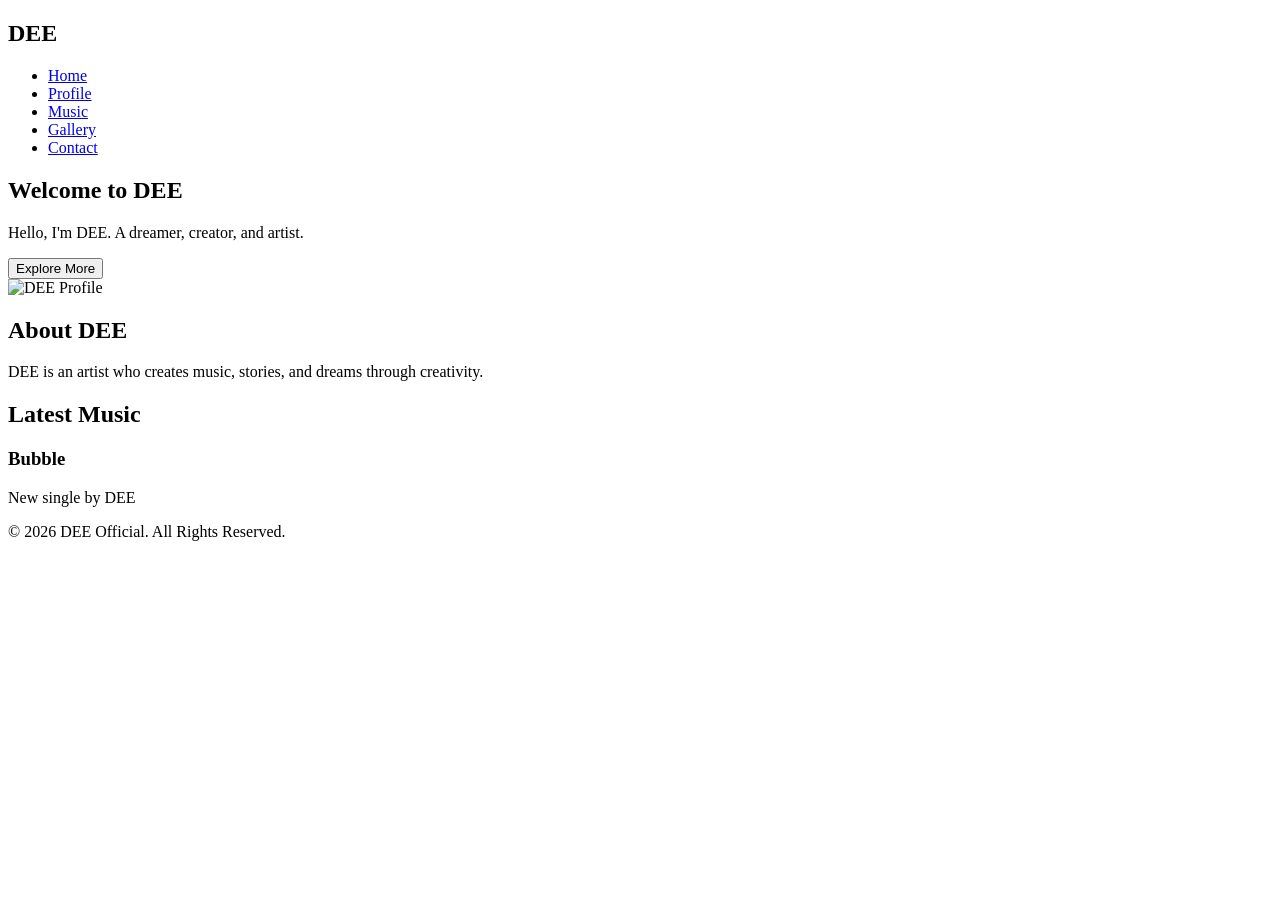
==== dee.html @ 7d41ad62 "Create dee.html homepage" ====
<!DOCTYPE html>
<html lang="en">
<head>
    <meta charset="UTF-8">
    <meta name="viewport" content="width=device-width, initial-scale=1.0">
    <title>DEE Official</title>

    <!-- Hubungkan ke CSS -->
    <link rel="stylesheet" href="style.css">
</head>

<body>

    <!-- Navbar -->
    <header>
        <nav>
            <h1>DEE</h1>

            <ul>
                <li><a href="#">Home</a></li>
                <li><a href="#">Profile</a></li>
                <li><a href="#">Music</a></li>
                <li><a href="#">Gallery</a></li>
                <li><a href="#">Contact</a></li>
            </ul>
        </nav>
    </header>


    <!-- Hero Section -->
    <section class="hero">

        <div class="hero-text">
            <h2>Welcome to DEE</h2>

            <p>
                Hello, I'm DEE. 
                A dreamer, creator, and artist.
            </p>

            <button>
                Explore More
            </button>
        </div>


        <div class="hero-image">
            <img src="dee.png" alt="DEE Profile">
        </div>

    </section>



    <!-- About Preview -->
    <section class="about">

        <h2>About DEE</h2>

        <p>
            DEE is an artist who creates music, stories,
            and dreams through creativity.
        </p>

    </section>



    <!-- Music Preview -->
    <section class="music">

        <h2>Latest Music</h2>

        <div class="music-card">

            <h3>Bubble</h3>
            <p>New single by DEE</p>

        </div>

    </section>



    <!-- Footer -->
    <footer>

        <p>
            © 2026 DEE Official. All Rights Reserved.
        </p>

    </footer>


</body>
  </html>
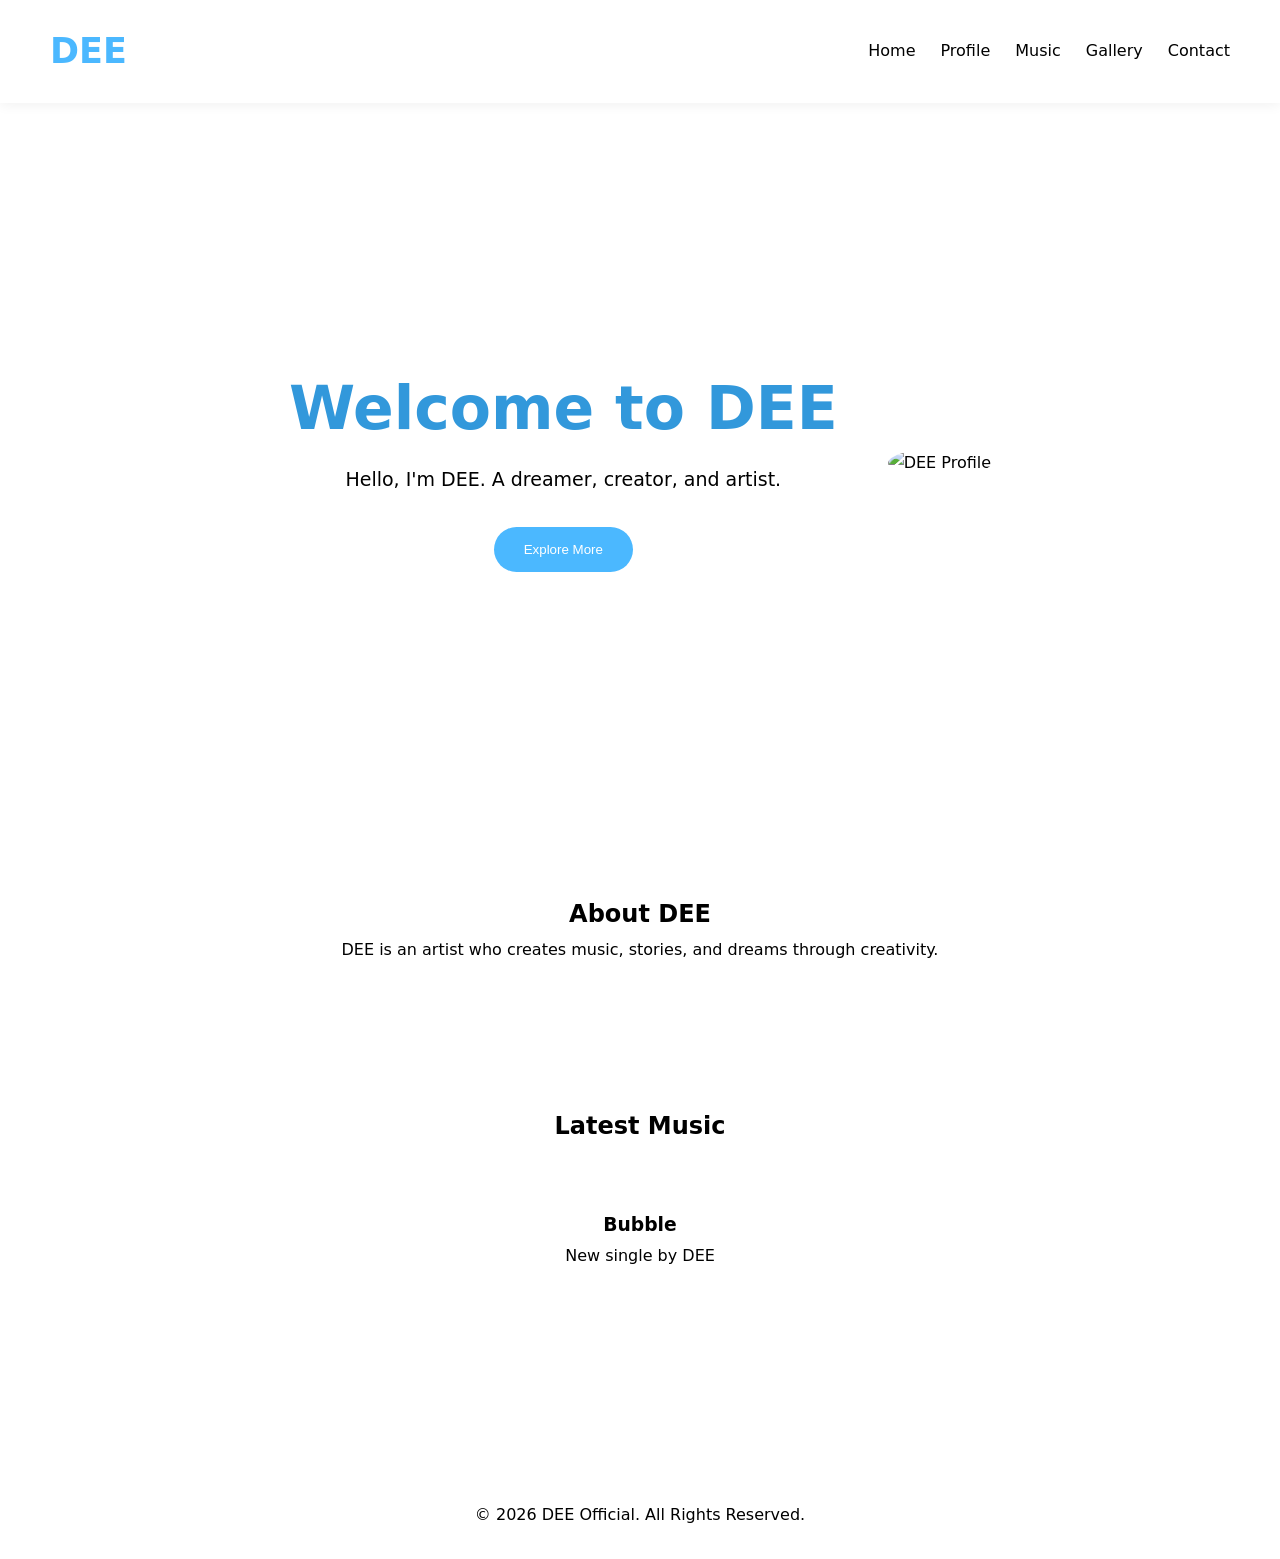
==== commit a1203ef4: "Connect dee.html to style.css" ====
--- a/dee.html
+++ b/dee.html
@@ -6,7 +6,7 @@
     <title>DEE Official</title>
 
     <!-- Hubungkan ke CSS -->
-    <link rel="stylesheet" href="style.css">
+    <link rel="stylesheet" href="css/style.css">
 </head>
 
 <body>
--- a/css/style.css
+++ b/css/style.css
@@ -0,0 +1,424 @@
+/* Reset */
+* {
+    margin: 0;
+    padding: 0;
+    box-sizing: border-box;
+}
+
+
+body {
+    font-family: Arial, sans-serif;
+    background: linear-gradient(#dff6ff, #ffffff);
+    color: #333;
+}
+
+
+/* Navbar */
+
+header {
+    padding: 20px 50px;
+}
+
+
+nav {
+    display: flex;
+    justify-content: space-between;
+    align-items: center;
+}
+
+
+nav h1 {
+    font-size: 35px;
+    color: #4bb8ff;
+}
+
+
+nav ul {
+    display: flex;
+    gap: 25px;
+    list-style: none;
+}
+
+
+nav a {
+    text-decoration: none;
+    color: #333;
+    font-weight: bold;
+}
+
+
+/* Hero */
+
+.hero {
+    min-height: 80vh;
+    display: flex;
+    justify-content: center;
+    align-items: center;
+    gap: 50px;
+    padding: 50px;
+}
+
+
+.hero-text h2 {
+    font-size: 60px;
+    color: #3298db;
+}
+
+
+.hero-text p {
+    margin-top: 20px;
+    font-size: 20px;
+}
+
+
+button {
+    margin-top: 30px;
+    padding: 15px 30px;
+    border: none;
+    border-radius: 30px;
+    background: #4bb8ff;
+    color: white;
+    cursor: pointer;
+}
+
+
+/* Image */
+
+.hero-image img {
+    width: 300px;
+    height: 300px;
+    object-fit: cover;
+    border-radius: 50%;
+}
+
+
+/* Section */
+
+section {
+    padding: 60px;
+    text-align: center;
+}
+
+
+.music-card {
+    margin-top: 30px;
+    background: white;
+    padding: 30px;
+    border-radius: 20px;
+}
+
+
+/* Footer */
+
+footer {
+    text-align: center;
+    padding: 20px;
+}body{
+
+background:var(--background);
+
+color:var(--text);
+
+font-family:
+"Inter",
+system-ui,
+sans-serif;
+
+line-height:1.8;
+
+}
+
+/* ==========================
+      Container
+========================== */
+
+.container{
+
+width:min(1100px,92%);
+
+margin:auto;
+
+}
+
+/* ==========================
+      Header
+========================== */
+
+header{
+
+background:var(--surface);
+
+box-shadow:0 2px 12px rgba(0,0,0,.06);
+
+position:sticky;
+
+top:0;
+
+z-index:999;
+
+}
+
+.navbar{
+
+display:flex;
+
+justify-content:space-between;
+
+align-items:center;
+
+padding:18px 0;
+
+}
+
+.logo{
+
+font-size:30px;
+
+font-weight:700;
+
+letter-spacing:-1px;
+
+color:var(--primary);
+
+text-decoration:none;
+
+}
+
+nav{
+
+display:flex;
+
+gap:30px;
+
+}
+
+nav a{
+
+text-decoration:none;
+
+color:var(--text);
+
+font-weight:500;
+
+transition:.25s;
+
+}
+
+nav a:hover{
+
+color:var(--primary);
+
+}
+
+/* ==========================
+      Hero
+========================== */
+
+.hero{
+
+padding:90px 0;
+
+text-align:center;
+
+}
+
+.hero h1{
+
+font-size:56px;
+
+margin-bottom:20px;
+
+}
+
+.hero p{
+
+max-width:700px;
+
+margin:auto;
+
+font-size:19px;
+
+color:var(--text-secondary);
+
+}
+
+/* ==========================
+      Search
+========================== */
+
+.search-box{
+
+margin-top:45px;
+
+display:flex;
+
+justify-content:center;
+
+}
+
+.search-box input{
+
+width:100%;
+
+max-width:520px;
+
+padding:18px 22px;
+
+font-size:17px;
+
+border-radius:14px;
+
+border:1px solid var(--border);
+
+outline:none;
+
+background:white;
+
+transition:.25s;
+
+}
+
+.search-box input:focus{
+
+border-color:var(--primary);
+
+}
+
+/* ==========================
+      Cards
+========================== */
+
+.grid{
+
+display:grid;
+
+grid-template-columns:
+repeat(auto-fit,minmax(280px,1fr));
+
+gap:25px;
+
+}
+
+.card{
+
+background:var(--surface);
+
+padding:25px;
+
+border-radius:var(--radius);
+
+box-shadow:var(--shadow);
+
+transition:.25s;
+
+}
+
+.card:hover{
+
+transform:translateY(-6px);
+
+}
+
+.card h3{
+
+margin-bottom:12px;
+
+font-size:22px;
+
+}
+
+.card p{
+
+color:var(--text-secondary);
+
+}
+
+/* ==========================
+      Buttons
+========================== */
+
+.button{
+
+display:inline-block;
+
+margin-top:18px;
+
+padding:13px 22px;
+
+border-radius:10px;
+
+background:var(--primary);
+
+color:white;
+
+text-decoration:none;
+
+transition:.25s;
+
+}
+
+.button:hover{
+
+background:var(--primary-hover);
+
+}
+
+/* ==========================
+      Section
+========================== */
+
+section{
+
+padding:70px 0;
+
+}
+
+.section-title{
+
+font-size:34px;
+
+margin-bottom:30px;
+
+}
+
+/* ==========================
+      Footer
+========================== */
+
+footer{
+
+margin-top:100px;
+
+padding:30px;
+
+text-align:center;
+
+color:var(--text-secondary);
+
+}
+
+/* ==========================
+      Mobile
+========================== */
+
+@media(max-width:768px){
+
+.hero h1{
+
+font-size:40px;
+
+}
+
+.hero{
+
+padding:60px 0;
+
+}
+
+nav{
+
+display:none;
+
+}
+
+  }
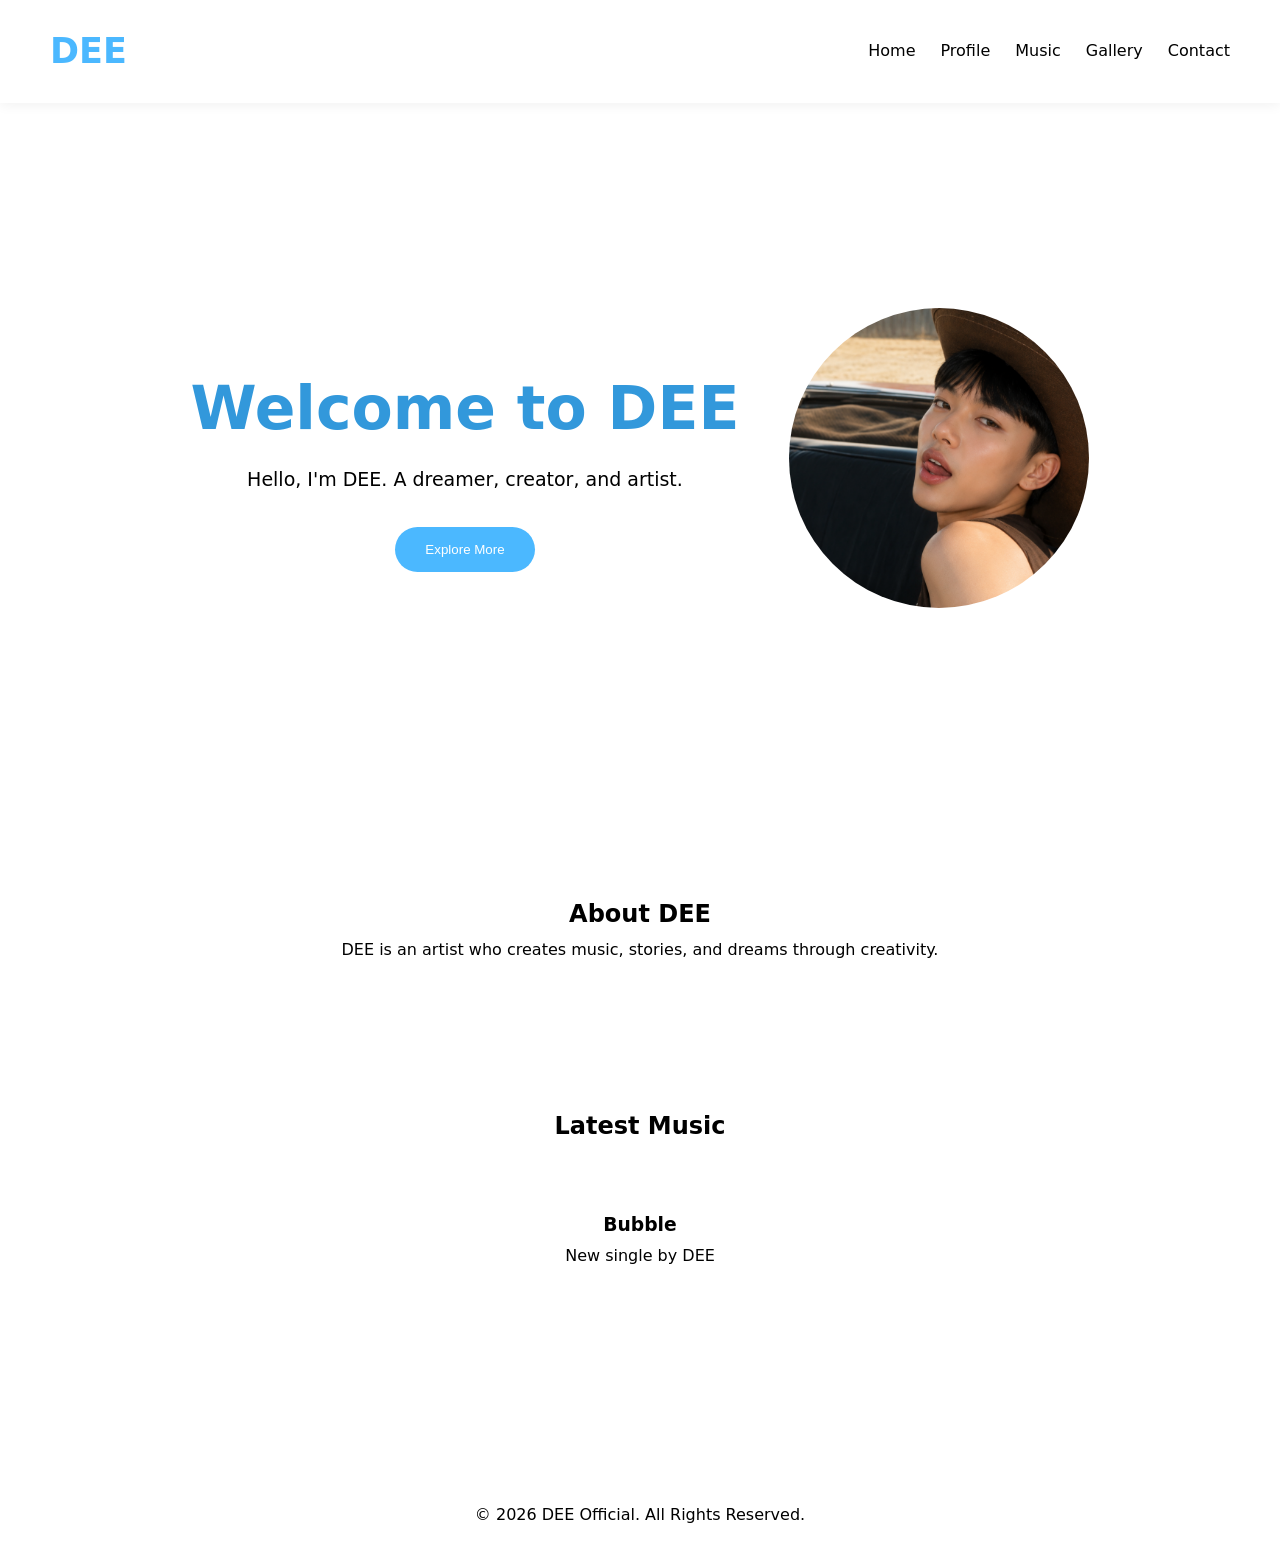
==== commit 51a7bf7e: "Add DEE profile image to homepage" ====
--- a/dee.html
+++ b/dee.html
@@ -45,7 +45,10 @@
 
 
         <div class="hero-image">
-            <img src="dee.png" alt="DEE Profile">
+            <img
+    src="dee-profile.png"
+    alt="DEE"
+>
         </div>
 
     </section>
